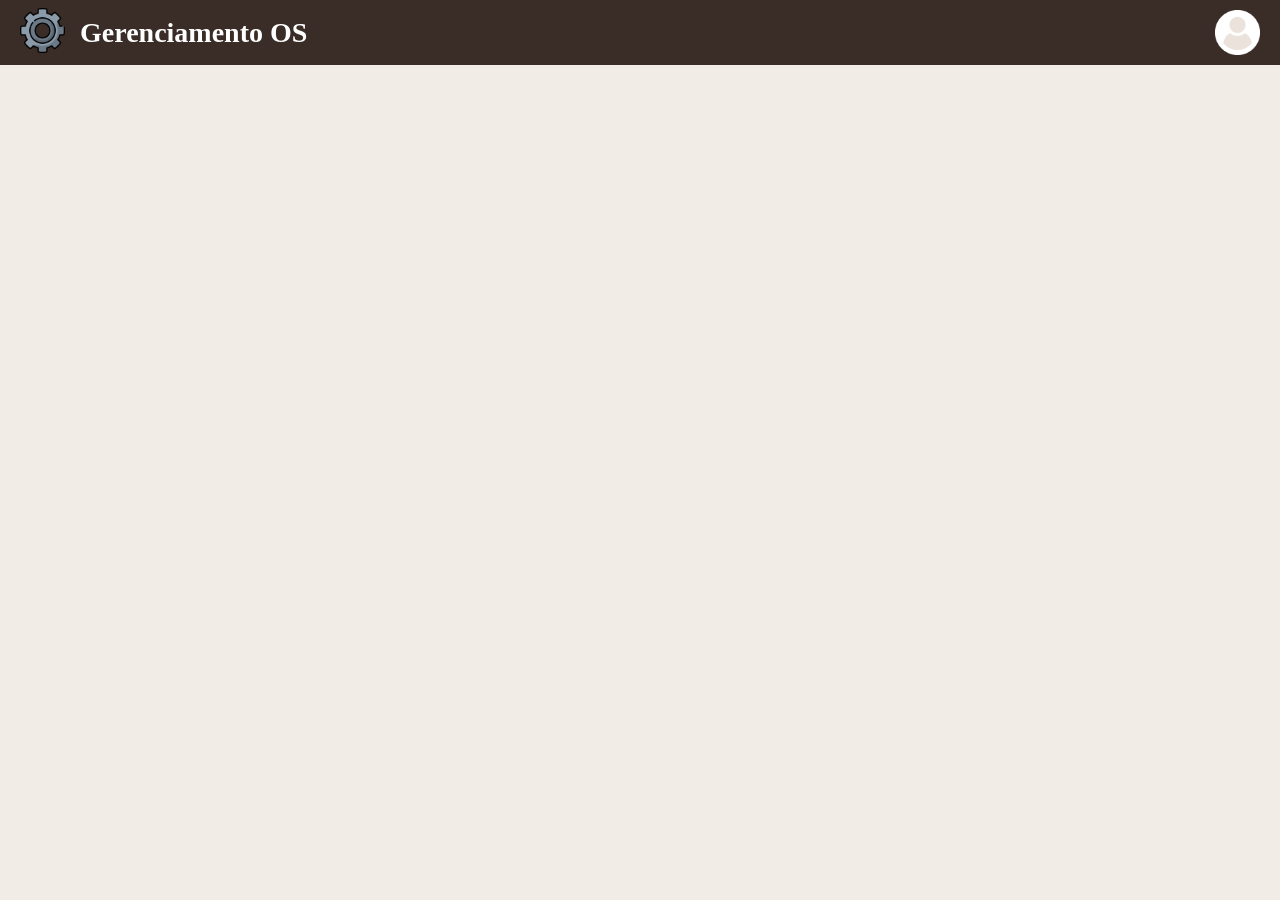
==== index.html @ f13f6d2c "Add files via upload" ====
<!DOCTYPE html>
<html lang="en">
<head>
    <meta charset="pt-br">
    <meta name="viewport" content="width=device-width, initial-scale=1.0">
    <link rel="stylesheet" href="data/style/style.css">
    <link rel="shortcut icon" href="data/logo/flaticon.ico" type="image/x-icon">
    <title>Gerenciamento OS</title>
</head>
<body>
    <header>
        <div class="header-title">
            <a href="index.html"><img src="data/logo/flaticon.ico" alt="Gerenciamento OS"></a>
            <h1>Gerenciamento OS</h1>
        </div>

        <div class="header-extra">
            <a href="caduse.html"><img src="data/icon/user.png" alt="Login/Register"></a>
        </div>
    </header>

    <main>

    </main>
</body>
</html>
---- data/style/style.css ----
html, body {
    background-color: #F1EDE6;
    margin: 0;
    overflow: hidden;
}

header {
    height: 65px;
    width: 100vw;
    background-color: #3A2D28;
    display: flex;
    padding: 0 20px;
}

.header-title,
.header-extra {
    width: 50%;
    display: flex;
    align-items: center;
    gap: 15px;
}

.header-title {
    justify-content: flex-start;
}

.header-extra {
    justify-content: flex-end;
    margin-right: 40px;
}

.header-title, .header-extra a {
    display: flex;
    align-items: center;
}

header img {
    height: 45px;
    width: 45px;
}

header h1 {
    font-family: 'Times New Roman', Times, serif;
    font-size: 28px;
    color: white;
    margin: 0;
}
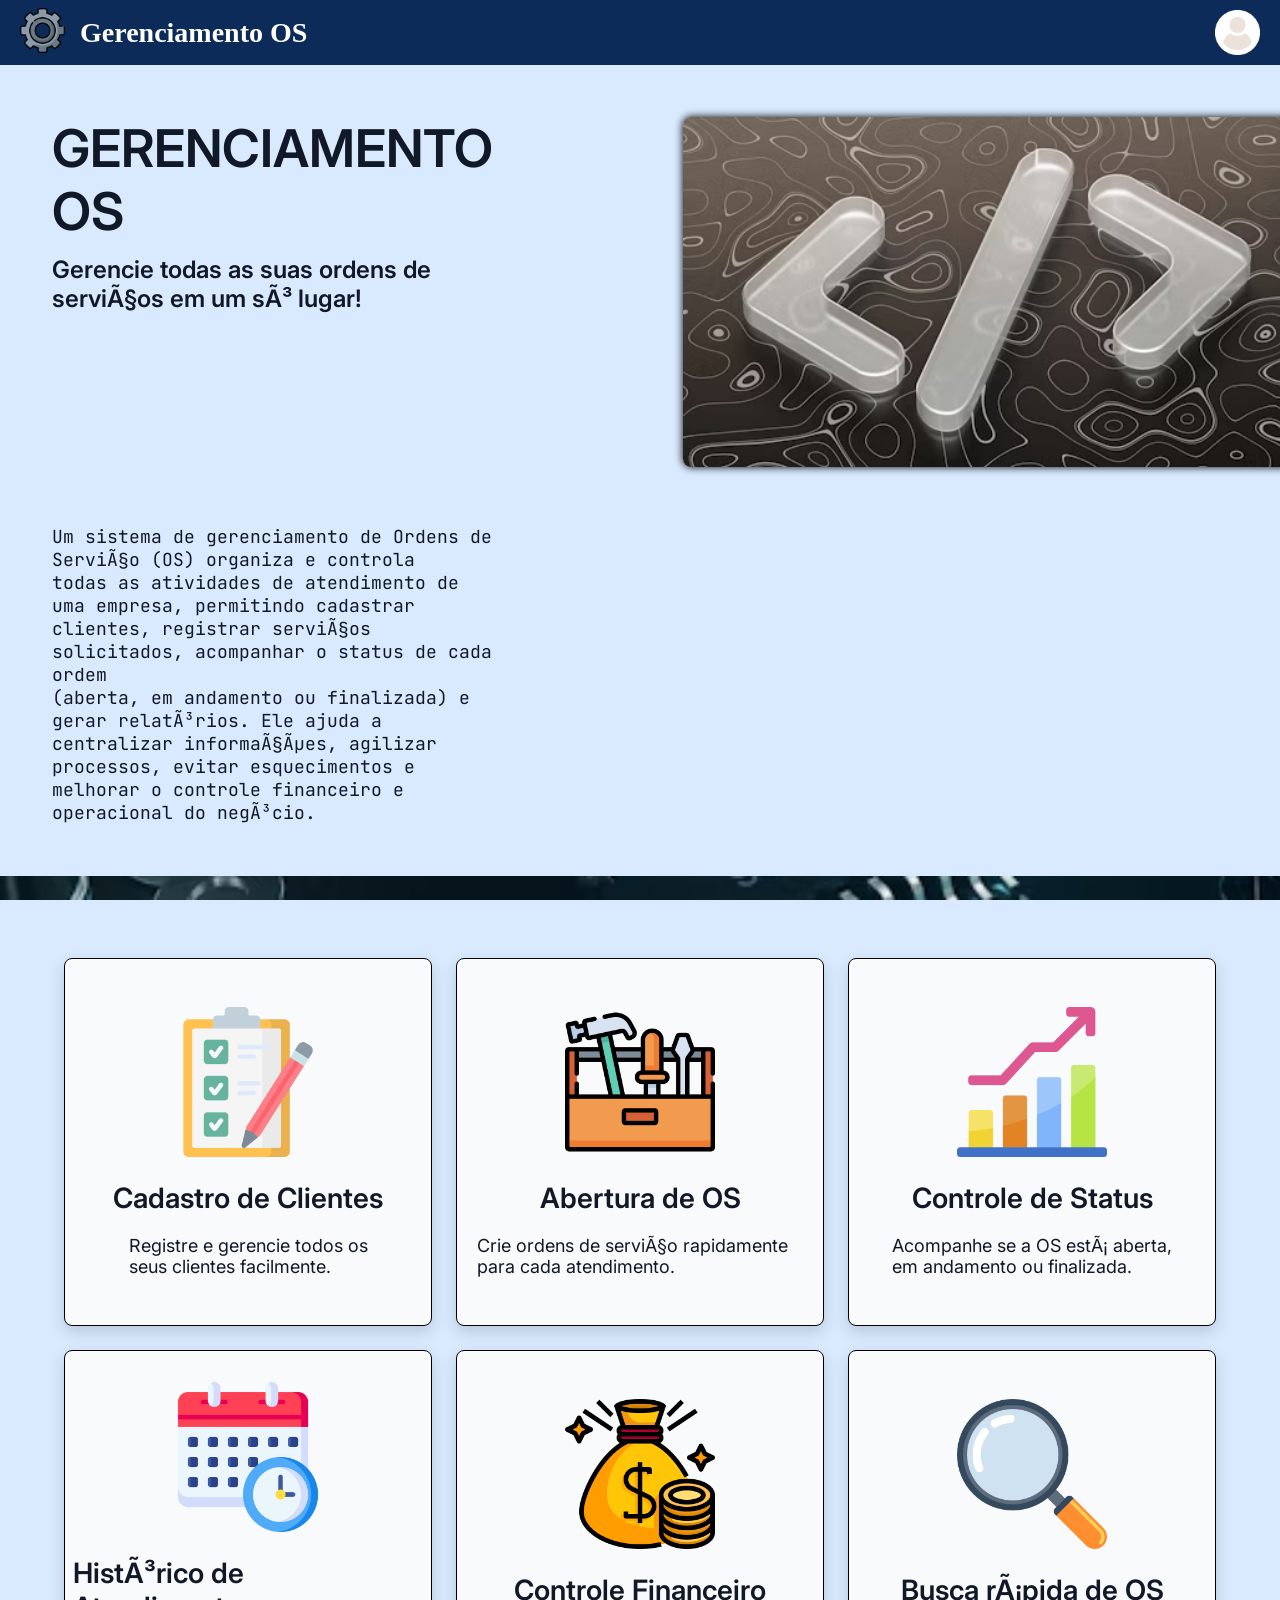
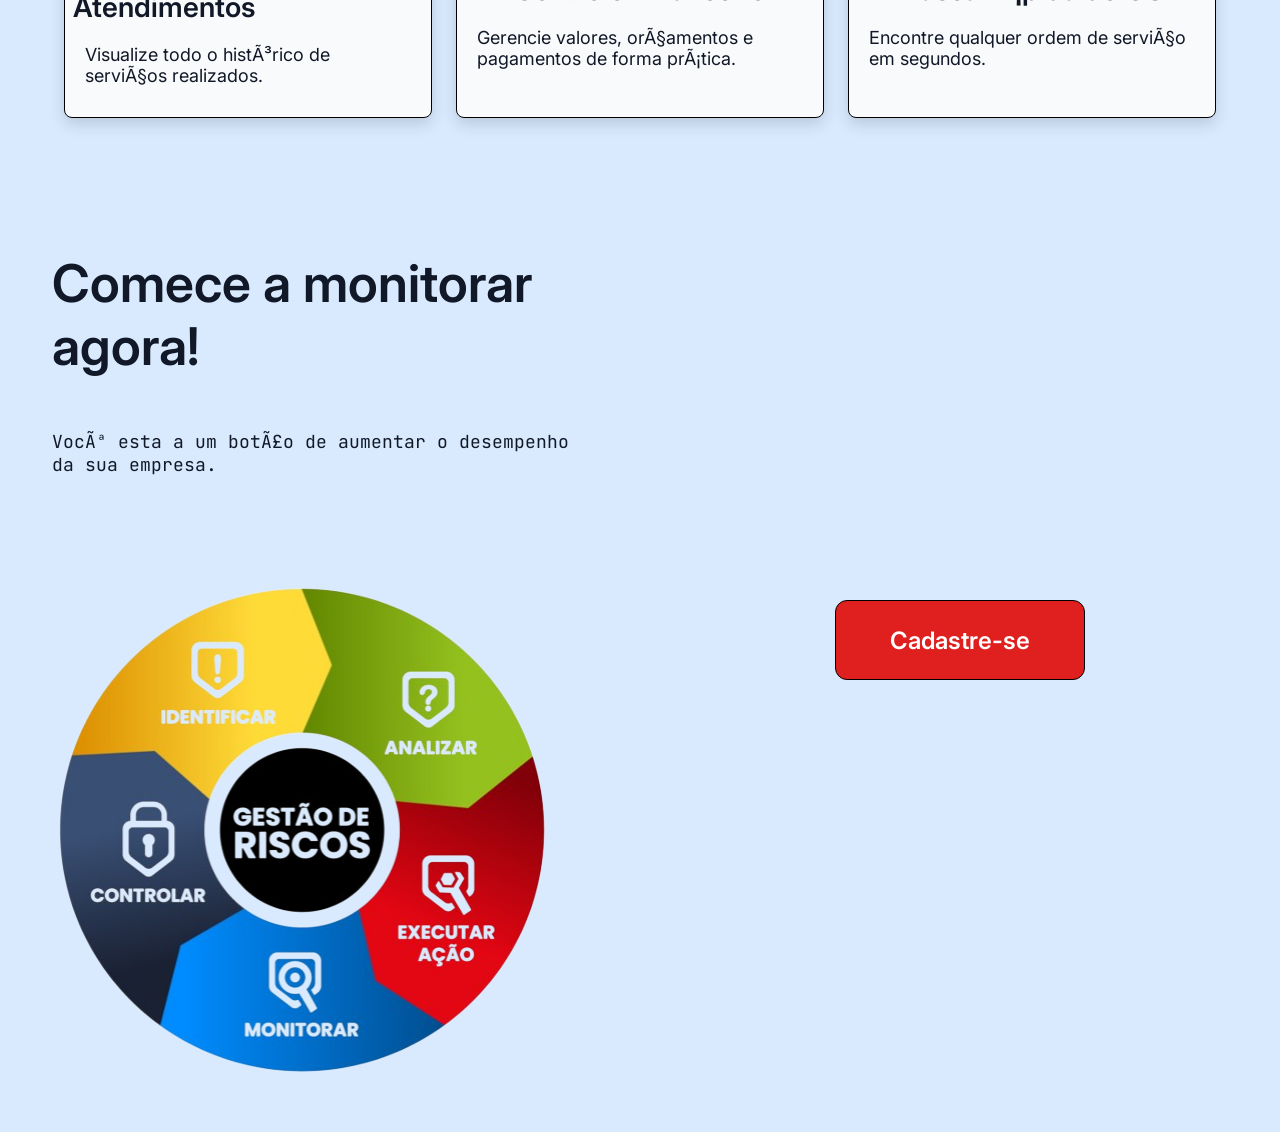
==== commit d34a25a3: "Reorganiza pastas, adiciona imagens/icones e cria index completo" ====
--- a/index.html
+++ b/index.html
@@ -3,23 +3,105 @@
 <head>
     <meta charset="pt-br">
     <meta name="viewport" content="width=device-width, initial-scale=1.0">
+
     <link rel="stylesheet" href="data/style/style.css">
+    <link rel="stylesheet" href="data/style/index.css">
+
     <link rel="shortcut icon" href="data/logo/flaticon.ico" type="image/x-icon">
+    
     <title>Gerenciamento OS</title>
+
+    <!--FONTS-->
+    <link rel="preconnect" href="https://fonts.googleapis.com">
+    <link rel="preconnect" href="https://fonts.gstatic.com" crossorigin>
+    <link href="https://fonts.googleapis.com/css2?family=Inter:ital,opsz,wght@0,14..32,100..900;1,14..32,100..900&family=JetBrains+Mono:ital,wght@0,100..800;1,100..800&display=swap" rel="stylesheet">
+    <!--FONTS-->
 </head>
 <body>
     <header>
         <div class="header-title">
-            <a href="index.html"><img src="data/logo/flaticon.ico" alt="Gerenciamento OS"></a>
+            <a href="index.html"><img src="data/img/logo/flaticon.ico" alt="Gerenciamento OS"></a>
             <h1>Gerenciamento OS</h1>
         </div>
 
         <div class="header-extra">
-            <a href="caduse.html"><img src="data/icon/user.png" alt="Login/Register"></a>
+            <a href="caduse.html"><img src="data/img/icon/user.png" alt="Login/Register"></a>
         </div>
     </header>
 
     <main>
+        <section id="info">
+            <div class="title-grid">
+                <h1>GERENCIAMENTO OS</h1>
+                <h2>Gerencie todas as suas ordens de serviços em um só lugar!</h2>
+                <p>Um sistema de gerenciamento de Ordens de Serviço (OS) organiza e controla<br>
+                    todas as atividades de atendimento de uma empresa, permitindo cadastrar <br>
+                    clientes, registrar serviços solicitados, acompanhar o status de cada ordem<br>
+                    (aberta, em andamento ou finalizada) e gerar relatórios. Ele ajuda a<br>
+                    centralizar informações, agilizar processos, evitar esquecimentos e<br>
+                    melhorar o controle financeiro e operacional do negócio.</p>
+            </div>
+            
+            <img src="data/img/img/info.jpg" alt="Info Image">
+        </section>
+
+
+        <section id="functions">
+            <div class="functions-grid">
+                <div class="functions-card">
+                    <img src="data/img/icon/checklist.png" alt="Cadastro de Clientes">
+                    <h1>Cadastro de Clientes</h1>
+                    <p>Registre e gerencie todos os<br>
+                        seus clientes facilmente.</p>
+                </div>
+
+                <div class="functions-card">
+                    <img src="data/img/icon/tool.png" alt="Abertura de OS">
+                    <h1>Abertura de OS</h1>
+                    <p>Crie ordens de serviço rapidamente para cada atendimento.</p>
+                </div>
+
+                <div class="functions-card">
+                    <img src="data/img/icon/graphics.png" alt="Controle de Status">
+                    <h1>Controle de Status</h1>
+                    <p>Acompanhe se a OS está aberta,<br>em andamento ou finalizada.</p>
+                </div>
+
+                <div class="functions-card">
+                    <img src="data/img/icon/calendar.png" alt="Histórico de atendimentos">
+                    <h1>Histórico de Atendimentos</h1>
+                    <p>Visualize todo o histórico de serviços realizados.</p>
+                </div>
+
+                <div class="functions-card">
+                    <img src="data/img/icon/money-bag.png" alt="Controle financeiro">
+                    <h1>Controle Financeiro</h1>
+                    <p>Gerencie valores, orçamentos e pagamentos de forma prática.</p>
+                </div>
+
+                <div class="functions-card">
+                    <img src="data/img/icon/search.png" alt="Busca rápida de OS">
+                    <h1>Busca rápida de OS</h1>
+                    <p>Encontre qualquer ordem de serviço em segundos.</p>
+                </div>
+            </div>
+        </section>
+
+
+        <section id="call-to-action">
+            <div class="left-grid">
+                <h1>Comece a monitorar agora!</h1>
+                <p>Você esta a um botão de aumentar o desempenho da sua empresa.</p>
+                <img src="data/img/img/call-to-action.png" alt="Call to Action">
+            </div>
+
+            <div class="right-grid">
+                <button class="btn-register" onclick="window.location.href='cad/cadcli.html'">
+                    Cadastre-se
+                </button>
+
+                
+            </div>
 
     </main>
 </body>
--- a/data/style/style.css
+++ b/data/style/style.css
@@ -1,13 +1,13 @@
 html, body {
-    background-color: #F1EDE6;
+    background-color: #d9eaff;
     margin: 0;
-    overflow: hidden;
+    overflow-x: hidden;
 }
 
 header {
     height: 65px;
-    width: 100vw;
-    background-color: #3A2D28;
+    width: 100%;
+    background-color: #0d2b59;
     display: flex;
     padding: 0 20px;
 }
--- a/data/style/index.css
+++ b/data/style/index.css
@@ -0,0 +1,172 @@
+#info, #functions, #call-to-action {
+    width: 100%;
+    display: flex;
+
+}
+
+#functions {
+    background-image: url("../img/bg/functions_bg.jpg");
+    background-size: cover;
+    background-attachment: fixed;
+    background-repeat: no-repeat;
+    align-items: center;
+    justify-content: center;
+}
+
+.title-grid {
+    display: flex;
+    flex-direction: column;
+    gap: 12px;
+    height: 100%;
+    width: 50%;
+}
+
+h1 {
+    font-family: "Inter", sans-serif;
+    font-size: 52px;
+    color: #111827;
+    margin: 0;
+    font-weight: 600;
+    margin-top: 52px;
+    margin-left: 52px;
+}
+
+h2 {
+    font-family: "Inter", sans-serif;
+    font-size: 24px;
+    color: #111827;
+    margin: 0;
+    font-weight: 600;
+    margin-left: 52px;
+}
+
+p {
+    font-family: "JetBrains Mono", monospace;
+    font-size: 18px;
+    color: #111827;
+    margin: 0;
+    margin-left: 52px;
+    margin-top: 200px;
+    margin-bottom: 52px;
+}
+
+#info img {
+    height: 350px;
+    width: auto;
+    border-radius: 8px;
+    box-shadow: 0 0 8px rgb(0, 0, 0);
+    margin: 0;
+    margin-top: 52px;
+    margin-left: 190px;
+}
+
+h3 {
+    font-family: "Inter", sans-serif;
+    font-size: 18px;
+    color: #111827;
+    margin: 0;
+    font-weight: 600;
+    margin-left: 190px;
+    margin-top: 20px;
+}
+
+.functions-grid {
+    display: grid;
+    grid-template-columns: repeat(3, 1fr);
+    gap: 24px;
+    margin-top: 82px;
+    margin-bottom: 82px;
+}
+
+.functions-card {
+    height: 350px;
+    width: 350px;
+    background-color: #f9fafb;
+    border-radius: 8px;
+    display: flex;
+    flex-direction: column;
+    justify-content: center;
+    align-items: center;
+    box-shadow: 0 6px 16px rgba(0,0,0,0.15);
+    transition: transform 0.2s, box-shadow 0.2s;
+    border: solid 1px #000;
+    padding: 8px;
+    gap: 12px;
+}
+
+.functions-card:hover {
+    transform: translateY(-8px) scale(1.02);
+    box-shadow: 0 6px 16px rgba(0,0,0,0.15);
+}
+
+.functions-card img {
+    height: 150px;
+    width: auto;
+    
+}
+
+.functions-card h1 {
+    font-family: "Inter", sans-serif;
+    font-size: 28px;
+    color: #111827;
+    margin: 0;
+    font-weight: 600;
+    margin-top: 12px;
+}
+
+.functions-card p {
+    font-family: "inter", sans-serif;
+    font-size: 18px;
+    color: #111827;
+    margin: 0;
+    margin-top: 8px;
+    padding: 0 12px;
+}
+
+.btn-register {
+    height: 80px;
+    width: 250px;
+    background-color: #e01f1f;
+    border: none;
+    color: #fff;
+    border-radius: 12px;
+    font-family: "Inter", sans-serif;
+    font-size: 24px;
+    font-weight: 600;
+    margin-top: 400px;
+    cursor: pointer;
+    transition: transform 0.2s;
+    border: 0.5px solid #000;
+}
+
+.btn-register:hover {
+    transform: translateY(-2px) scale(1.01);
+}
+
+#call-to-action img {
+    height: 500px;
+    width: 500px;
+    margin: 52px;
+}
+
+#call-to-action p {
+    font-family: "JetBrains Mono", monospace;
+    font-size: 18px;
+    color: #111827;
+    margin: 52px;
+}
+
+.left-grid {
+    width: 50%;
+    height: 100%;
+    display: flex;
+    flex-direction: column;
+}
+
+.right-grid {
+    width: 50%;
+    height: 100%;
+    display: flex;
+    justify-content: center;
+    align-items: center;
+}
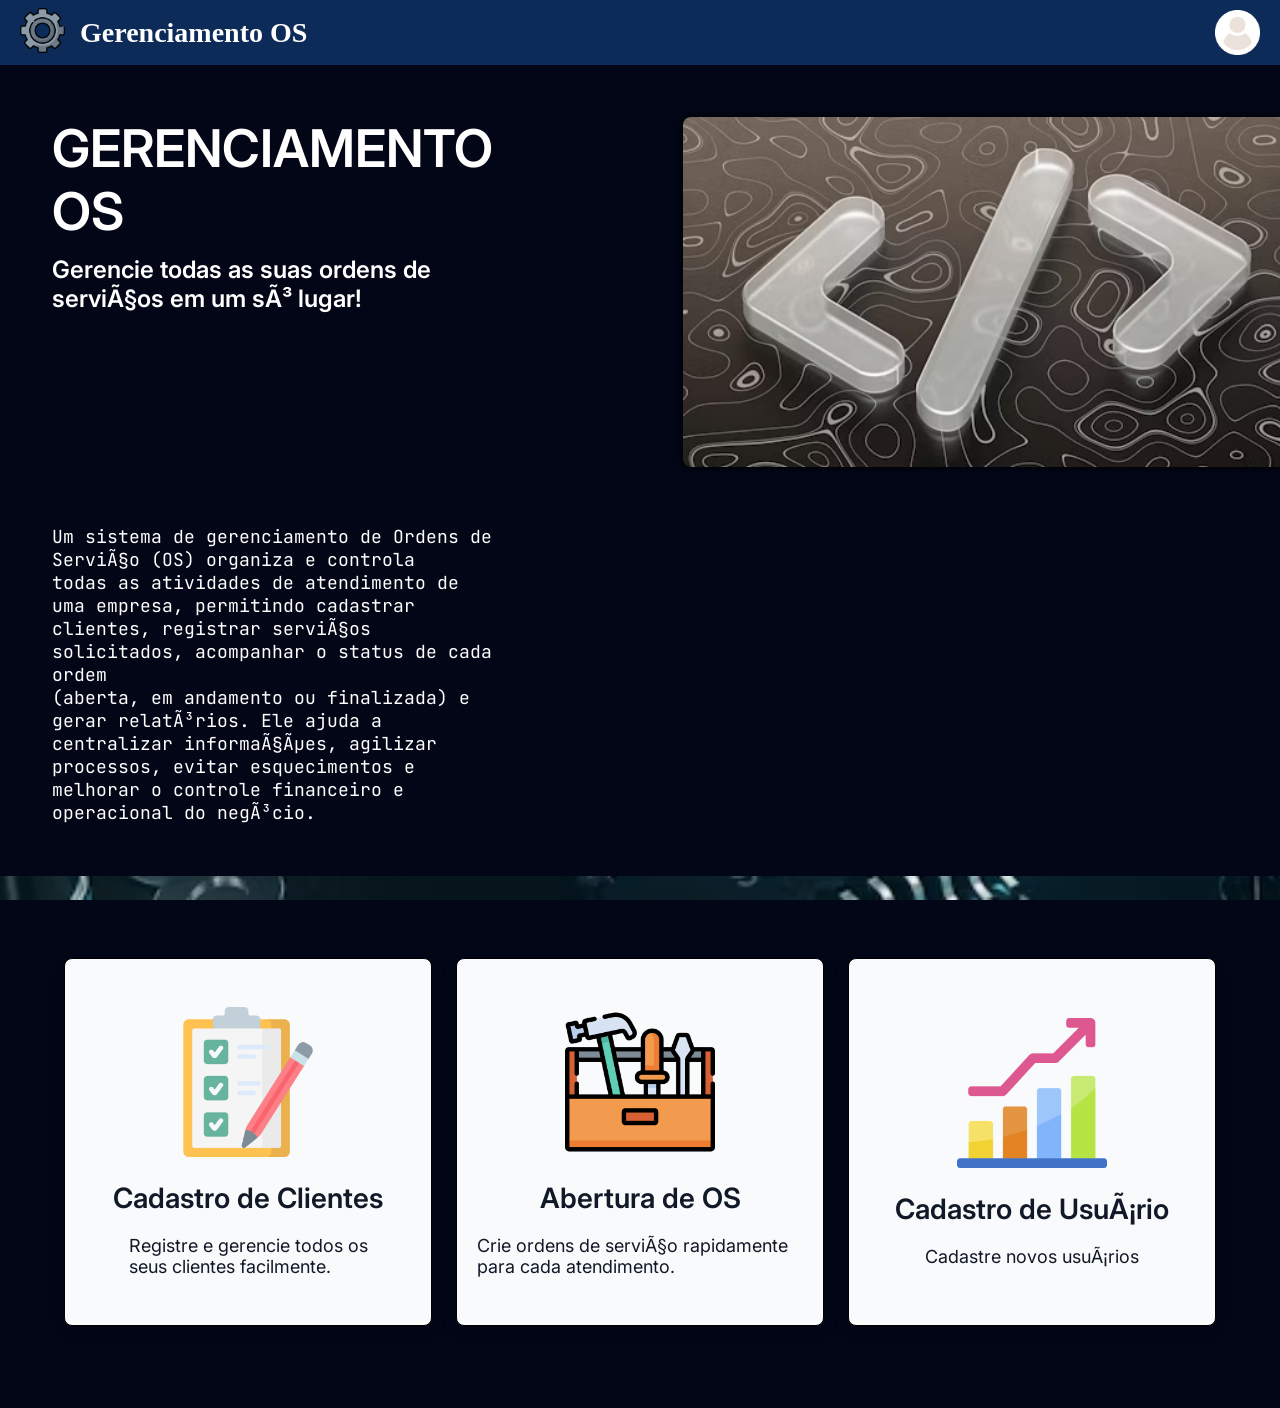
==== commit 3896d4db: "Implement dark theme, replace features section with registrations, and add client registration" ====
--- a/index.html
+++ b/index.html
@@ -48,61 +48,32 @@
 
         <section id="functions">
             <div class="functions-grid">
-                <div class="functions-card">
-                    <img src="data/img/icon/checklist.png" alt="Cadastro de Clientes">
-                    <h1>Cadastro de Clientes</h1>
-                    <p>Registre e gerencie todos os<br>
+                <a href="cad/cadcli.html">
+                    <div class="functions-card">
+                        <img src="data/img/icon/checklist.png" alt="Cadastro de Clientes">
+                        <h1>Cadastro de Clientes</h1>
+                        <p>Registre e gerencie todos os<br>
                         seus clientes facilmente.</p>
-                </div>
+                    </div>
+                </a>
 
-                <div class="functions-card">
-                    <img src="data/img/icon/tool.png" alt="Abertura de OS">
-                    <h1>Abertura de OS</h1>
-                    <p>Crie ordens de serviço rapidamente para cada atendimento.</p>
-                </div>
-
-                <div class="functions-card">
-                    <img src="data/img/icon/graphics.png" alt="Controle de Status">
-                    <h1>Controle de Status</h1>
-                    <p>Acompanhe se a OS está aberta,<br>em andamento ou finalizada.</p>
-                </div>
-
-                <div class="functions-card">
-                    <img src="data/img/icon/calendar.png" alt="Histórico de atendimentos">
-                    <h1>Histórico de Atendimentos</h1>
-                    <p>Visualize todo o histórico de serviços realizados.</p>
-                </div>
-
-                <div class="functions-card">
-                    <img src="data/img/icon/money-bag.png" alt="Controle financeiro">
-                    <h1>Controle Financeiro</h1>
-                    <p>Gerencie valores, orçamentos e pagamentos de forma prática.</p>
-                </div>
-
-                <div class="functions-card">
-                    <img src="data/img/icon/search.png" alt="Busca rápida de OS">
-                    <h1>Busca rápida de OS</h1>
-                    <p>Encontre qualquer ordem de serviço em segundos.</p>
-                </div>
-            </div>
-        </section>
+                <a href="cad/cadog.html">
+                    <div class="functions-card">
+                        <img src="data/img/icon/tool.png" alt="Abertura de OS">
+                        <h1>Abertura de OS</h1>
+                        <p>Crie ordens de serviço rapidamente para cada atendimento.</p>
+                    </div>
+                </a>
 
 
-        <section id="call-to-action">
-            <div class="left-grid">
-                <h1>Comece a monitorar agora!</h1>
-                <p>Você esta a um botão de aumentar o desempenho da sua empresa.</p>
-                <img src="data/img/img/call-to-action.png" alt="Call to Action">
+                <a href="cad/caduse.html">
+                    <div class="functions-card">
+                        <img src="data/img/icon/graphics.png" alt="Controle de Status">
+                        <h1>Cadastro de Usuário</h1>
+                        <p>Cadastre novos usuários</p>
+                    </div>
+                </a>
             </div>
-
-            <div class="right-grid">
-                <button class="btn-register" onclick="window.location.href='cad/cadcli.html'">
-                    Cadastre-se
-                </button>
-
-                
-            </div>
-
     </main>
 </body>
 </html>
--- a/data/style/style.css
+++ b/data/style/style.css
@@ -1,5 +1,5 @@
 html, body {
-    background-color: #d9eaff;
+    background-color: #020617;
     margin: 0;
     overflow-x: hidden;
 }
--- a/data/style/index.css
+++ b/data/style/index.css
@@ -1,4 +1,4 @@
-#info, #functions, #call-to-action {
+#info, #functions {
     width: 100%;
     display: flex;
 
@@ -24,7 +24,7 @@
 h1 {
     font-family: "Inter", sans-serif;
     font-size: 52px;
-    color: #111827;
+    color: #ffffff;
     margin: 0;
     font-weight: 600;
     margin-top: 52px;
@@ -34,7 +34,7 @@
 h2 {
     font-family: "Inter", sans-serif;
     font-size: 24px;
-    color: #111827;
+    color: #ffffff;
     margin: 0;
     font-weight: 600;
     margin-left: 52px;
@@ -43,7 +43,7 @@
 p {
     font-family: "JetBrains Mono", monospace;
     font-size: 18px;
-    color: #111827;
+    color: #ffffff;
     margin: 0;
     margin-left: 52px;
     margin-top: 200px;
@@ -123,50 +123,7 @@
     padding: 0 12px;
 }
 
-.btn-register {
-    height: 80px;
-    width: 250px;
-    background-color: #e01f1f;
-    border: none;
-    color: #fff;
-    border-radius: 12px;
-    font-family: "Inter", sans-serif;
-    font-size: 24px;
-    font-weight: 600;
-    margin-top: 400px;
-    cursor: pointer;
-    transition: transform 0.2s;
-    border: 0.5px solid #000;
-}
-
-.btn-register:hover {
-    transform: translateY(-2px) scale(1.01);
-}
-
-#call-to-action img {
-    height: 500px;
-    width: 500px;
-    margin: 52px;
-}
-
-#call-to-action p {
-    font-family: "JetBrains Mono", monospace;
-    font-size: 18px;
-    color: #111827;
-    margin: 52px;
-}
-
-.left-grid {
-    width: 50%;
-    height: 100%;
-    display: flex;
-    flex-direction: column;
-}
-
-.right-grid {
-    width: 50%;
-    height: 100%;
-    display: flex;
-    justify-content: center;
-    align-items: center;
+.functions-grid a {
+    text-decoration: none;
+    color: inherit
 }
